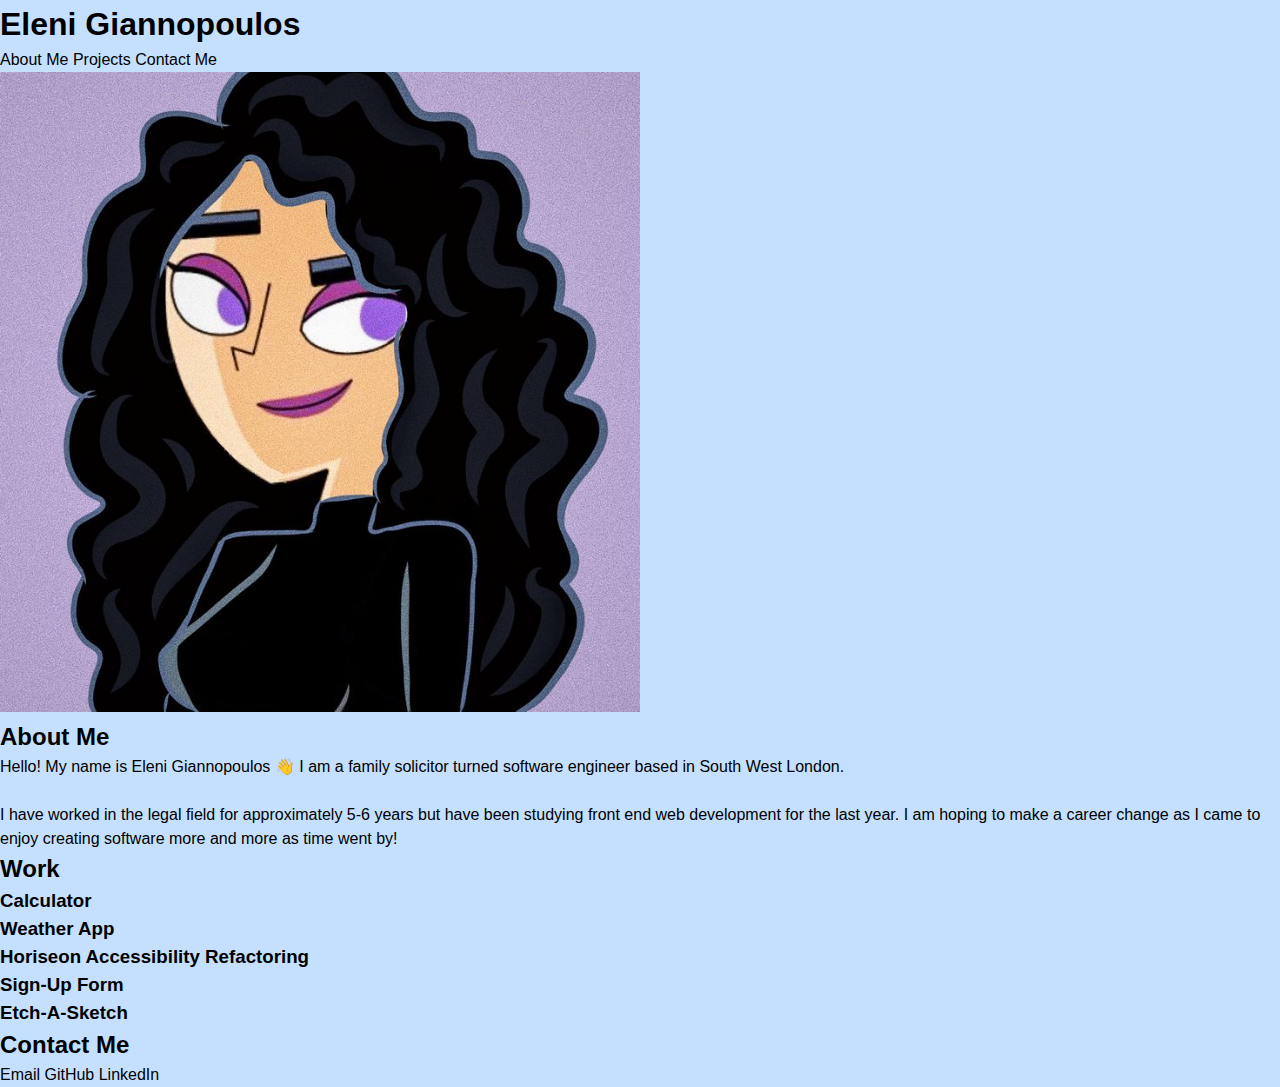
==== starter/index.html @ e9d25f6e "Adding background colour and styling to anchor tags inc when visited, nav and contact info" ====
<!DOCTYPE html>
<html lang="en-gb">

<head>
  <meta charset="UTF-8">
  <meta name="viewport" content="width=device-width, initial-scale=1.0">
  <meta http-equiv="X-UA-Compatible" content="ie=edge">
  <!-- Amended title to correct name -->
  <title>Eleni Giannopoulos // Web Developer</title>
  <!-- Amended the stylesheet href to properly like to CSS file -->
  <link rel="stylesheet" href="./css/style.css" />
</head>

<body>
  <!-- main logo / nav -->
  <header>
    <h1>Eleni Giannopoulos</h1>
    <nav> 
      <div class="nav-bar"><a href="#about">About Me</a></div>
      <div class="nav-bar"> <a href="#work">Projects</a></div>
      <div class="nav-bar"> <a href="#contact">Contact Me</a></div>
    </nav>
    <img src="../images/curly-hair.jpg" alt="Cartoon woman with curly hair">
  </header>

  <!-- hero banner -->
  <!-- <section class="hero-banner">
    <div>
      <h2>Cool subtitle here!</h2>
    </div>
  </section> -->

  <main class="page-wrapper">
    <!-- about me -->
    <section class="page-section" id="about">
      <h2>About Me</h2>
      <p>Hello! My name is Eleni Giannopoulos 👋 I am a family solicitor turned software engineer based in South West London. </p>
      <br>
      <p>I have worked in the legal field for approximately 5-6 years but have been studying front end web development for the last year. I am hoping to make a career change as I came to enjoy creating software more and more as time went by!</p>
    </section>

    <!-- portfolio container -->
    <section class="page-section" id="work">
      <h2>Work</h2>
      <div class="project" id="calculator">
        <h3 class="project-title">Calculator</h3>
      </div>

      <div class="project" id="weather-app">
        <h3 class="project-title">Weather App</h3>
      </div>

      <div class="project" id="accessibility-refactoring">
        <h3 class="project-title">Horiseon Accessibility Refactoring</h3>
      </div>

      <div class="project" id="sign-up-form">
        <h3 class="project-title">Sign-Up Form</h3>
      </div>

      <div class="project" id="etch-a-sketch">
        <h3 class="project-title">Etch-A-Sketch</h3>
      </div>

    </section>

    <!-- contact -->
    <section class="page-section contact" id="contact">
      <h2>Contact Me</h2>
        <div class="contact-links"><a href="mailto:elenimarie@hotmail.com">Email</a></div>
        <div class="contact-links"><a href="https://github.com/EleniMG">GitHub</a></div>
        <div class="contact-links"><a href="https://www.linkedin.com/in/eleni-giannopoulos/">LinkedIn</a></div>

    </section>
  </main>
</body>

</html>
---- starter/css/style.css ----
* {
  box-sizing: border-box;
  background-color: rgb(197, 224, 255);
}

body {
  margin: 0;
  padding: 0;
  font-family: 'Trebuchet MS', 'Lucida Sans Unicode', 'Lucida Grande', 'Lucida Sans', Arial, sans-serif;
  line-height: 1.5;
}

h1,
h2,
h3,
h4,
h5,
h6 {
  margin: 0;
}

p {
  margin: 0;
}

a{
  text-decoration: none;
  color:black;
}

a:visited{
  color: black;
}

header img {
  height: auto;
  max-width: 50%;
}

.nav-bar, .contact-links{
  display: inline;
}
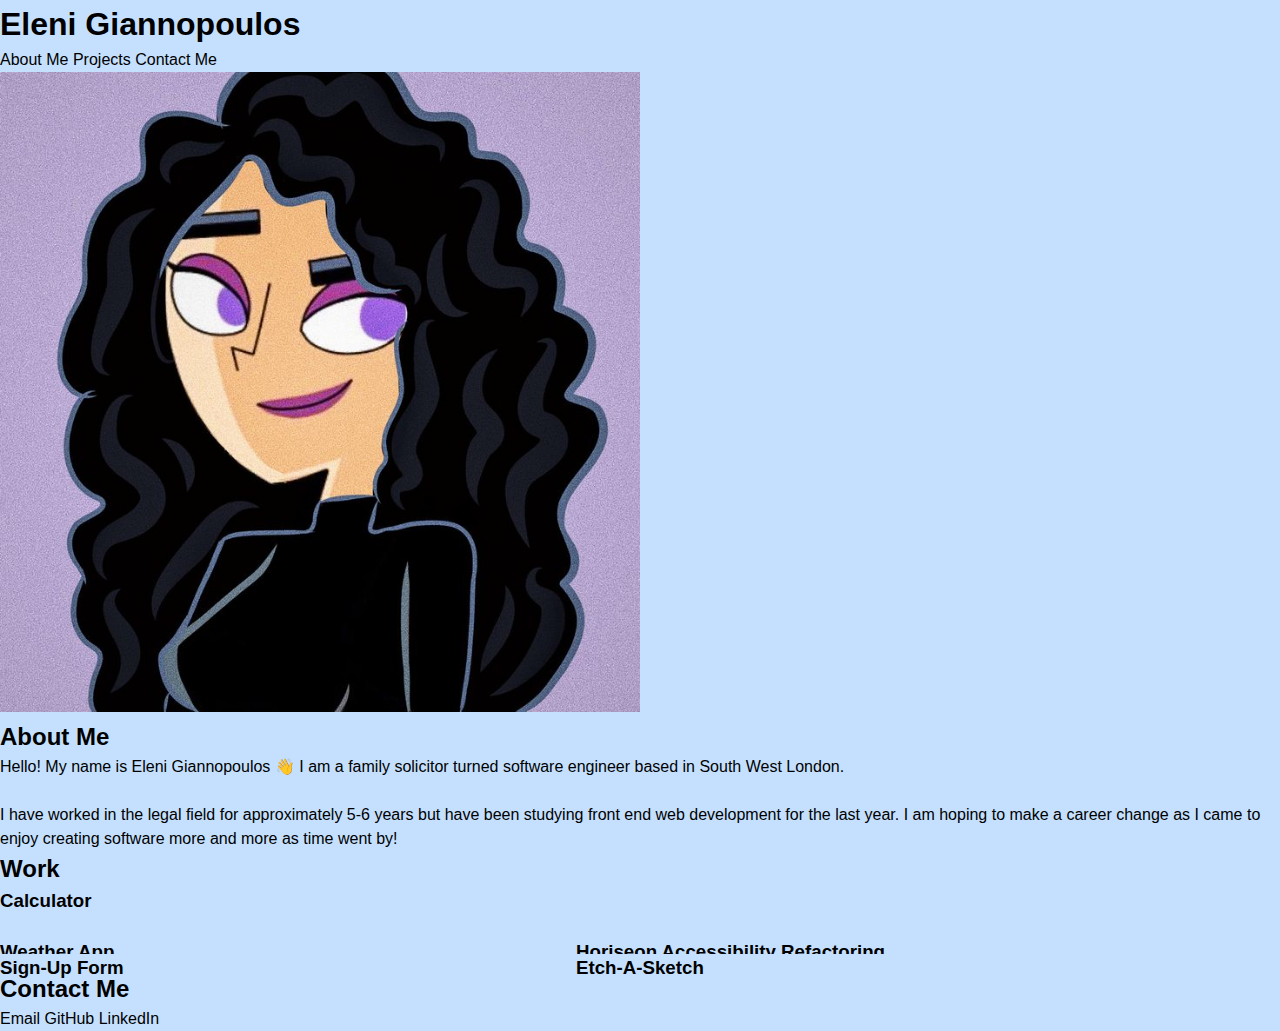
==== commit 563ace7a: "Adding CSS Grid template to project sections" ====
--- a/starter/index.html
+++ b/starter/index.html
@@ -42,24 +42,26 @@
     <!-- portfolio container -->
     <section class="page-section" id="work">
       <h2>Work</h2>
-      <div class="project" id="calculator">
-        <h3 class="project-title">Calculator</h3>
-      </div>
+      <div id="work-container">
+        <div class="project" id="calculator">
+          <h3 class="project-title">Calculator</h3>
+        </div>
 
-      <div class="project" id="weather-app">
-        <h3 class="project-title">Weather App</h3>
-      </div>
+        <div class="project" id="weather-app">
+          <h3 class="project-title">Weather App</h3>
+        </div>
 
-      <div class="project" id="accessibility-refactoring">
-        <h3 class="project-title">Horiseon Accessibility Refactoring</h3>
-      </div>
+        <div class="project" id="accessibility-refactoring">
+          <h3 class="project-title">Horiseon Accessibility Refactoring</h3>
+        </div>
 
-      <div class="project" id="sign-up-form">
-        <h3 class="project-title">Sign-Up Form</h3>
-      </div>
+        <div class="project" id="sign-up-form">
+          <h3 class="project-title">Sign-Up Form</h3>
+        </div>
 
-      <div class="project" id="etch-a-sketch">
-        <h3 class="project-title">Etch-A-Sketch</h3>
+        <div class="project" id="etch-a-sketch">
+          <h3 class="project-title">Etch-A-Sketch</h3>
+        </div>
       </div>
 
     </section>
@@ -67,9 +69,9 @@
     <!-- contact -->
     <section class="page-section contact" id="contact">
       <h2>Contact Me</h2>
-        <div class="contact-links"><a href="mailto:elenimarie@hotmail.com">Email</a></div>
-        <div class="contact-links"><a href="https://github.com/EleniMG">GitHub</a></div>
-        <div class="contact-links"><a href="https://www.linkedin.com/in/eleni-giannopoulos/">LinkedIn</a></div>
+        <div class="contact-links"><a href="mailto:elenimarie@hotmail.com" target="_blank">Email</a></div>
+        <div class="contact-links"><a href="https://github.com/EleniMG" target="_blank">GitHub</a></div>
+        <div class="contact-links"><a href="https://www.linkedin.com/in/eleni-giannopoulos/" target="_blank">LinkedIn</a></div>
 
     </section>
   </main>
--- a/starter/css/style.css
+++ b/starter/css/style.css
@@ -39,4 +39,35 @@
 
 .nav-bar, .contact-links{
   display: inline;
+}
+
+#calculator{
+  grid-area: calculator;
+}
+
+#weather-app{
+  grid-area: weather-app;
+}
+
+#accessibility-refactoring{
+  grid-area: accessibility-refactoring;
+}
+
+#sign-up-form{
+  grid-area: sign-up-form;
+}
+
+#etch-a-sketch{
+  grid-area: etch-a-sketch;
+}
+
+#work-container{
+  display:grid;
+  height: auto; 
+  width: 90%;
+  grid-template-rows: 60% 20% 20%;
+  grid-template-columns: repeat(2, 1fr);
+  grid-template-areas: "calculator calculator"
+  "weather-app accessibility-refactoring"
+  "sign-up-form etch-a-sketch";
 }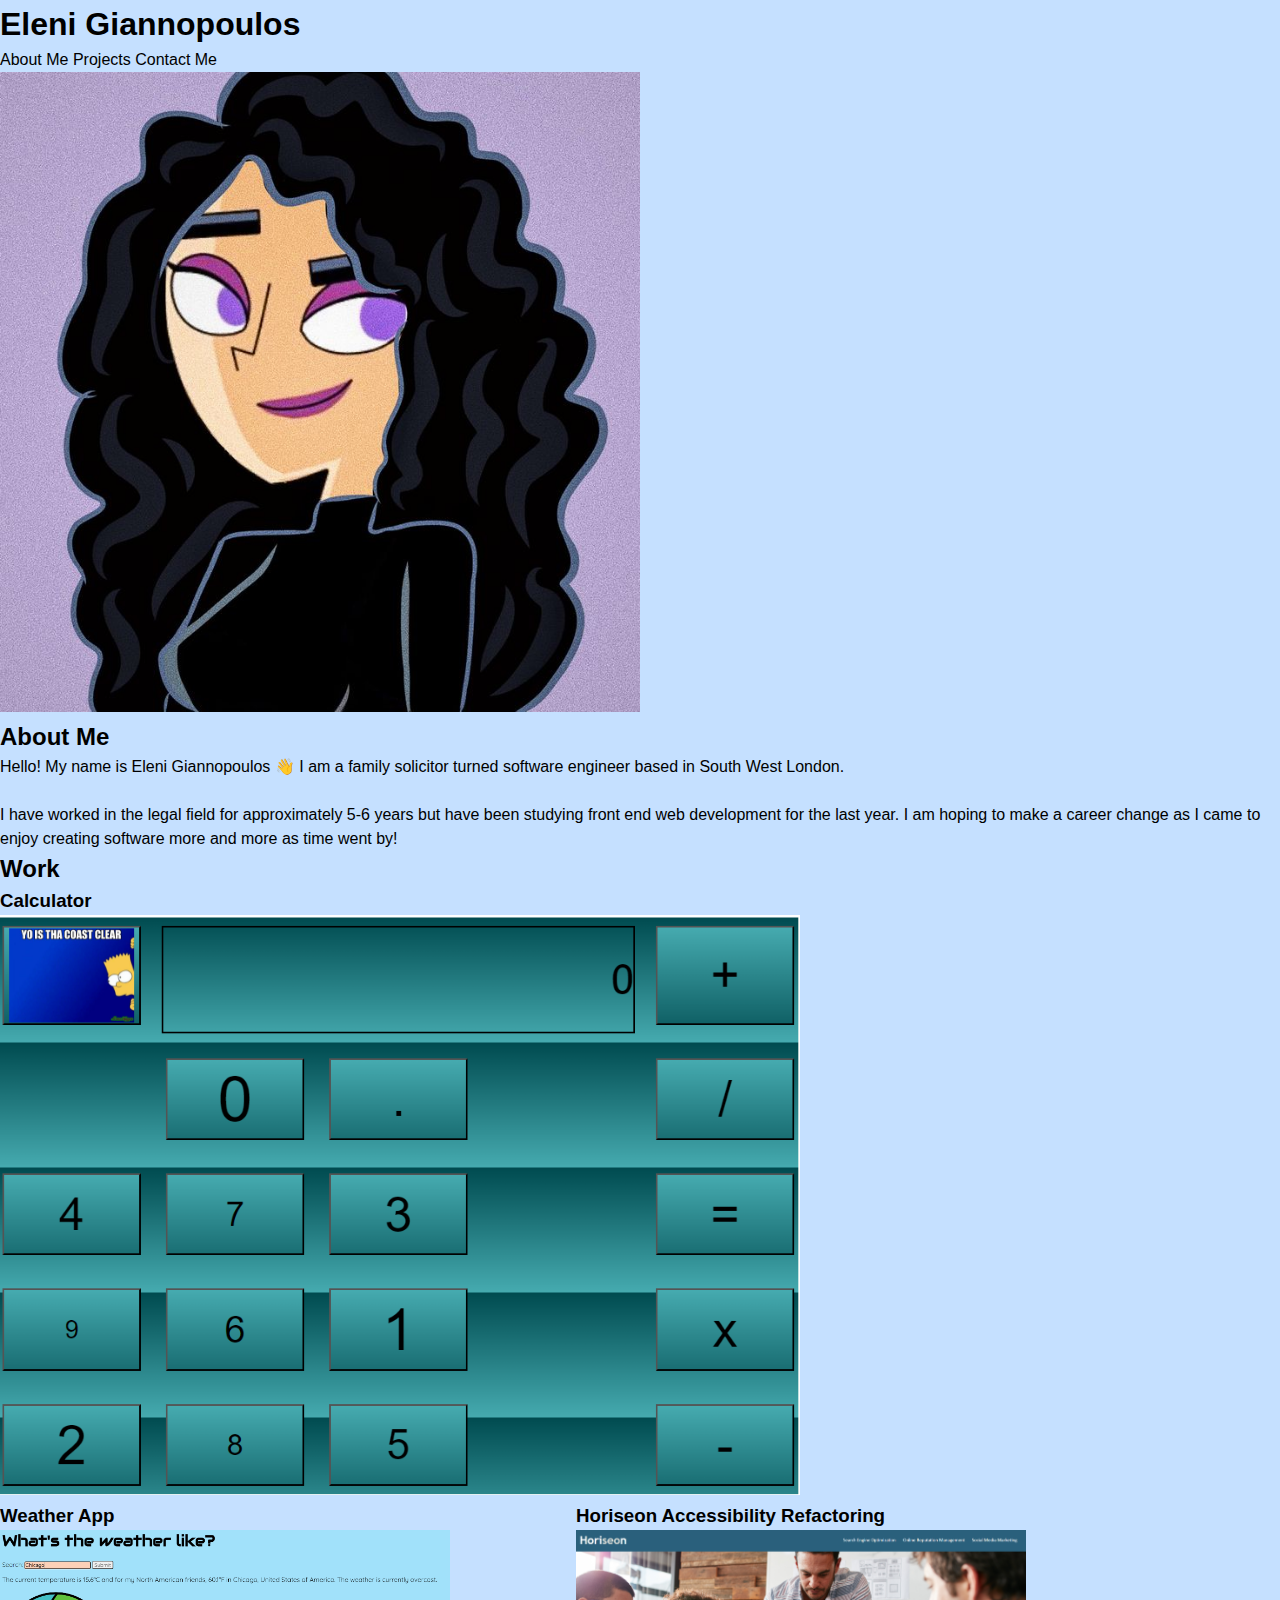
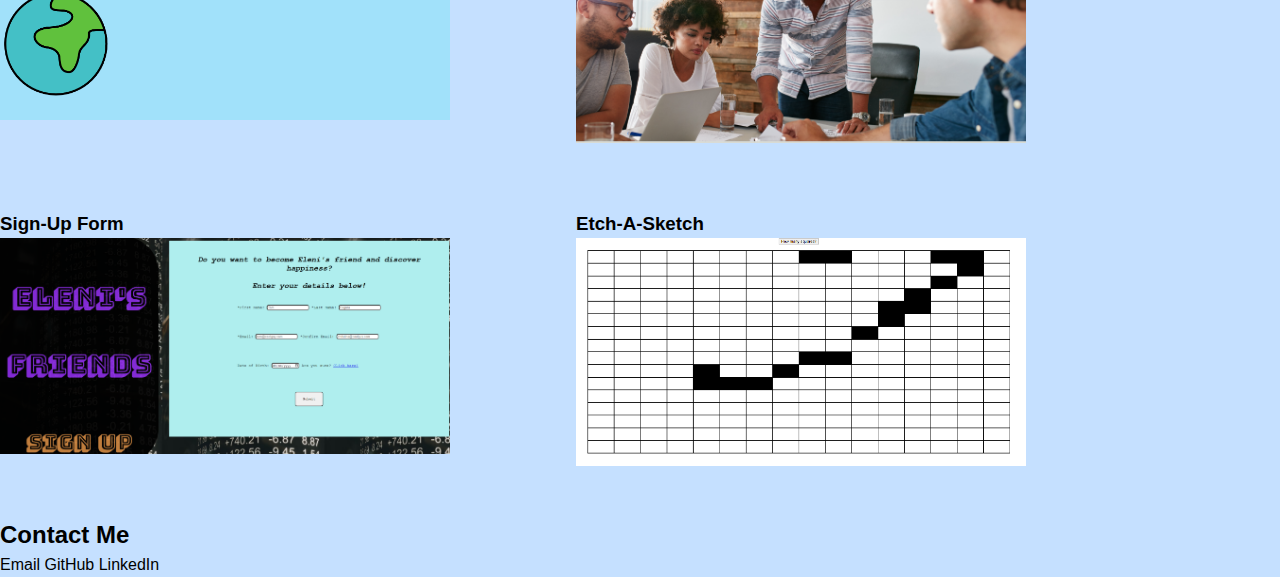
==== commit 38b191bf: "Adding images to grid and altering their size" ====
--- a/starter/index.html
+++ b/starter/index.html
@@ -45,22 +45,27 @@
       <div id="work-container">
         <div class="project" id="calculator">
           <h3 class="project-title">Calculator</h3>
+          <img src="../images/Calculator.png" id="main-project-image" alt="Calculator">
         </div>
 
         <div class="project" id="weather-app">
           <h3 class="project-title">Weather App</h3>
+          <img src="../images/Weather-app.png" class="small-project-image" alt="Weather application">
         </div>
 
         <div class="project" id="accessibility-refactoring">
           <h3 class="project-title">Horiseon Accessibility Refactoring</h3>
+          <img src="../images/Horiseon.png" class="small-project-image" alt="Horiseon Homepage">
         </div>
 
         <div class="project" id="sign-up-form">
           <h3 class="project-title">Sign-Up Form</h3>
+          <img src="../images/Sign-up-page.png" class="small-project-image" alt="Sign-up Webpage">
         </div>
 
         <div class="project" id="etch-a-sketch">
           <h3 class="project-title">Etch-A-Sketch</h3>
+          <img src="../images/Etch-a-sketch.png" class="small-project-image" alt="Etch-a-sketch grid">
         </div>
       </div>
 
--- a/starter/css/style.css
+++ b/starter/css/style.css
@@ -65,9 +65,20 @@
   display:grid;
   height: auto; 
   width: 90%;
-  grid-template-rows: 60% 20% 20%;
+  grid-template-rows: repeat(4, 1fr);
   grid-template-columns: repeat(2, 1fr);
   grid-template-areas: "calculator calculator"
+  "calculator calculator"
   "weather-app accessibility-refactoring"
   "sign-up-form etch-a-sketch";
+}
+
+#main-project-image{
+  height: auto;
+  width: 800px;
+}
+
+.small-project-image{
+  height: auto;
+  width: 450px;
 }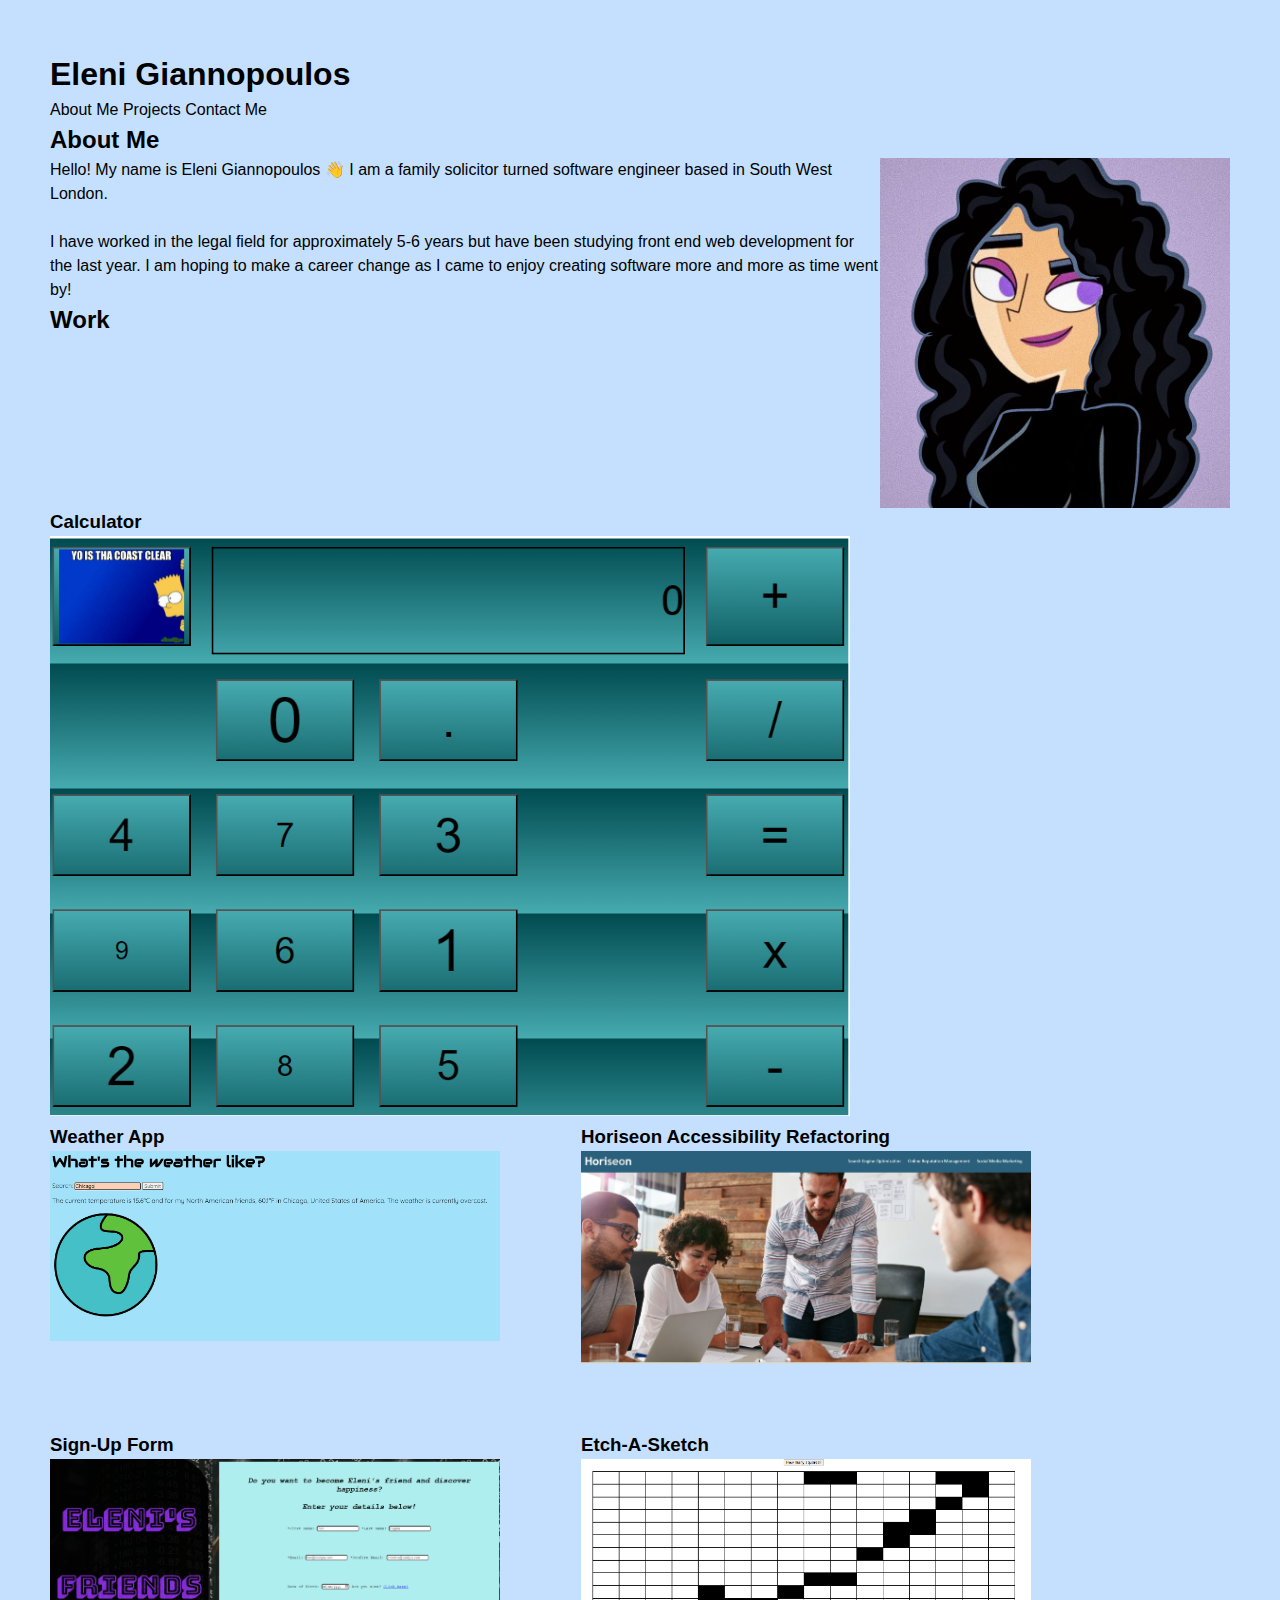
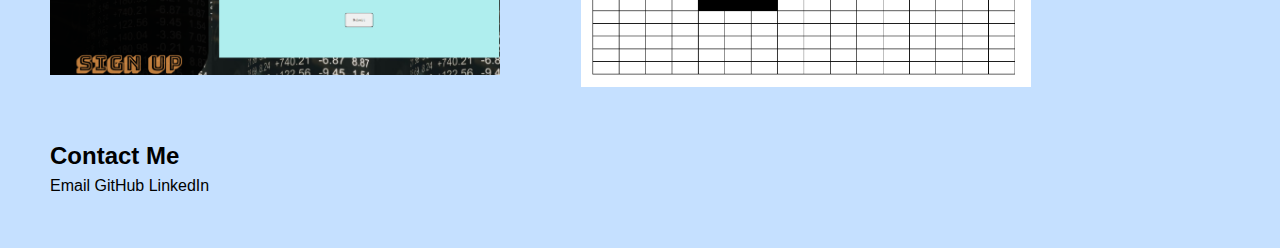
==== commit bbabd552: "Moving avatar to about section and altering body element margin" ====
--- a/starter/index.html
+++ b/starter/index.html
@@ -20,7 +20,6 @@
       <div class="nav-bar"> <a href="#work">Projects</a></div>
       <div class="nav-bar"> <a href="#contact">Contact Me</a></div>
     </nav>
-    <img src="../images/curly-hair.jpg" alt="Cartoon woman with curly hair">
   </header>
 
   <!-- hero banner -->
@@ -34,10 +33,11 @@
     <!-- about me -->
     <section class="page-section" id="about">
       <h2>About Me</h2>
+      <img src="../images/curly-hair.jpg" alt="Cartoon woman with curly hair">
       <p>Hello! My name is Eleni Giannopoulos 👋 I am a family solicitor turned software engineer based in South West London. </p>
       <br>
       <p>I have worked in the legal field for approximately 5-6 years but have been studying front end web development for the last year. I am hoping to make a career change as I came to enjoy creating software more and more as time went by!</p>
-    </section>
+          </section>
 
     <!-- portfolio container -->
     <section class="page-section" id="work">
--- a/starter/css/style.css
+++ b/starter/css/style.css
@@ -4,7 +4,7 @@
 }
 
 body {
-  margin: 0;
+  margin: 50px;
   padding: 0;
   font-family: 'Trebuchet MS', 'Lucida Sans Unicode', 'Lucida Grande', 'Lucida Sans', Arial, sans-serif;
   line-height: 1.5;
@@ -32,14 +32,17 @@
   color: black;
 }
 
-header img {
-  height: auto;
-  max-width: 50%;
-}
-
 .nav-bar, .contact-links{
   display: inline;
 }
+
+#about > img{
+  height: auto;
+  width: 350px;
+  float: right;
+}
+
+/* Projects Grid */
 
 #calculator{
   grid-area: calculator;
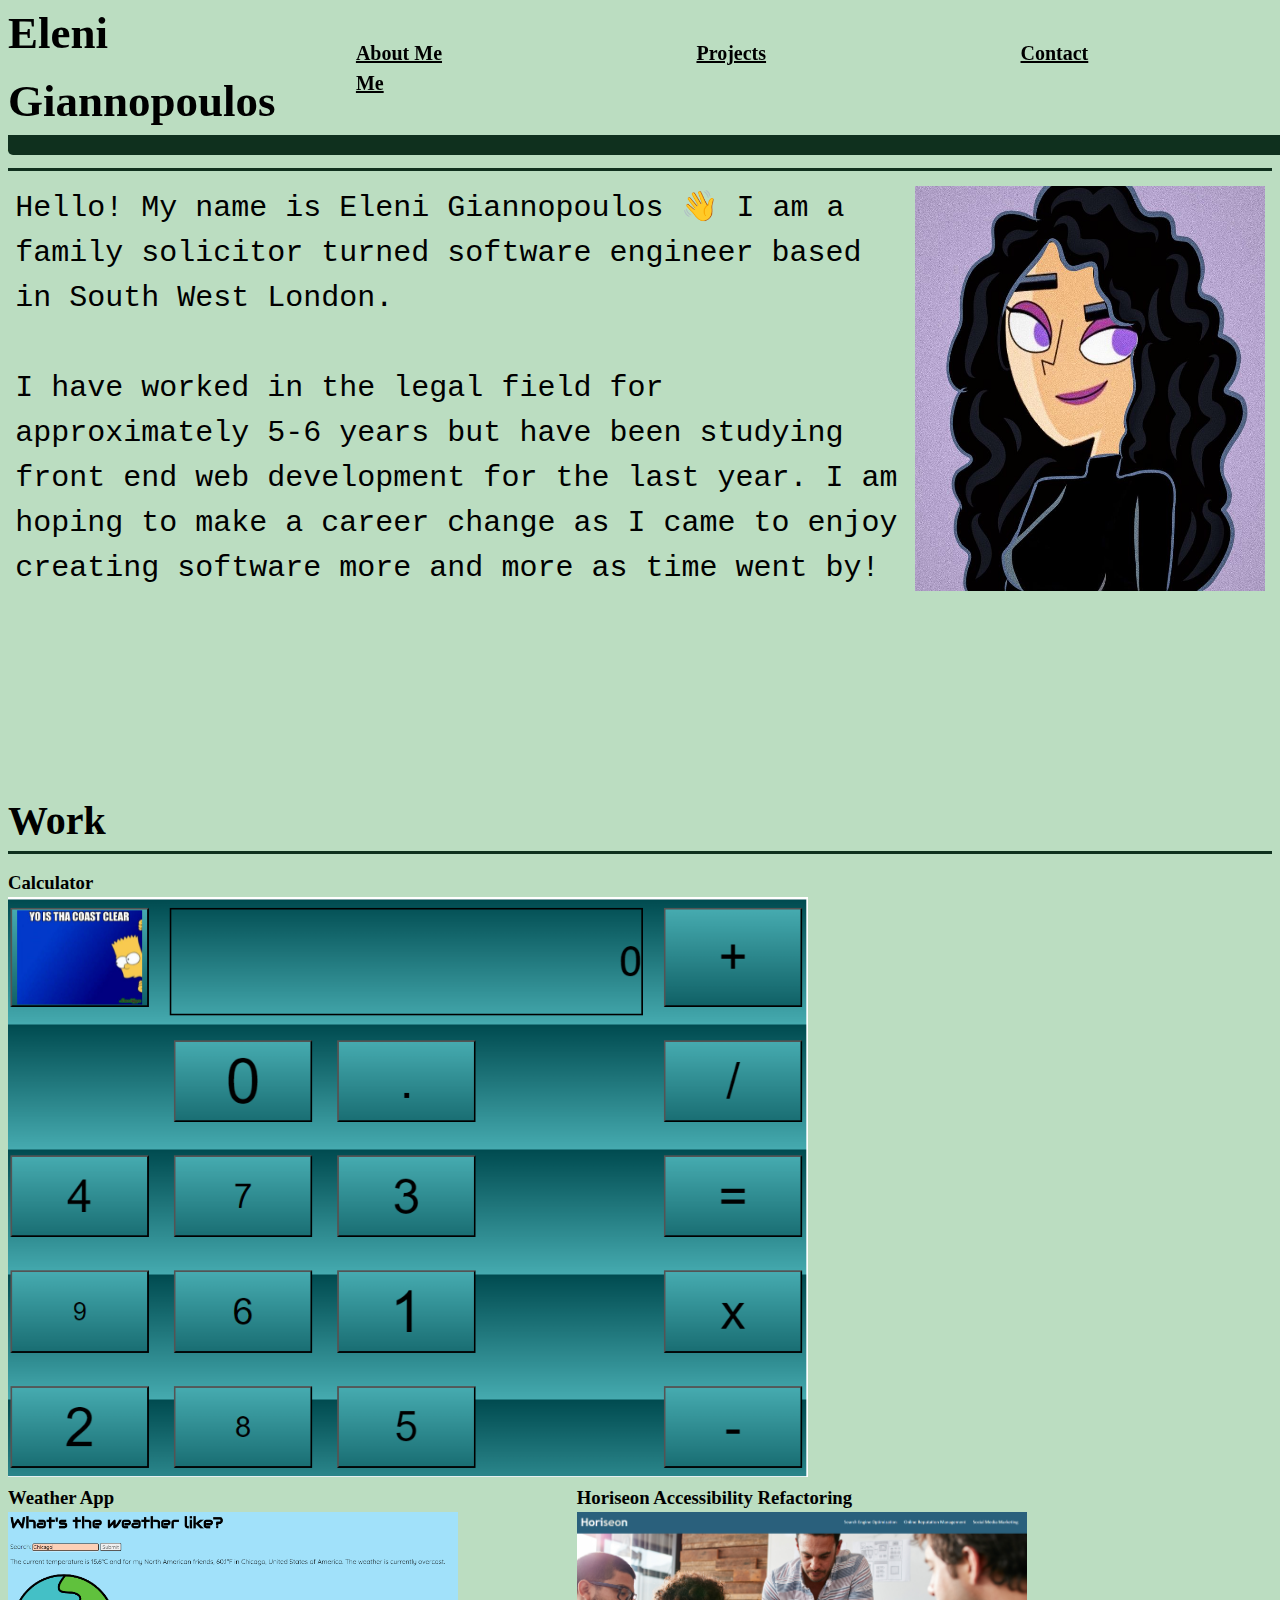
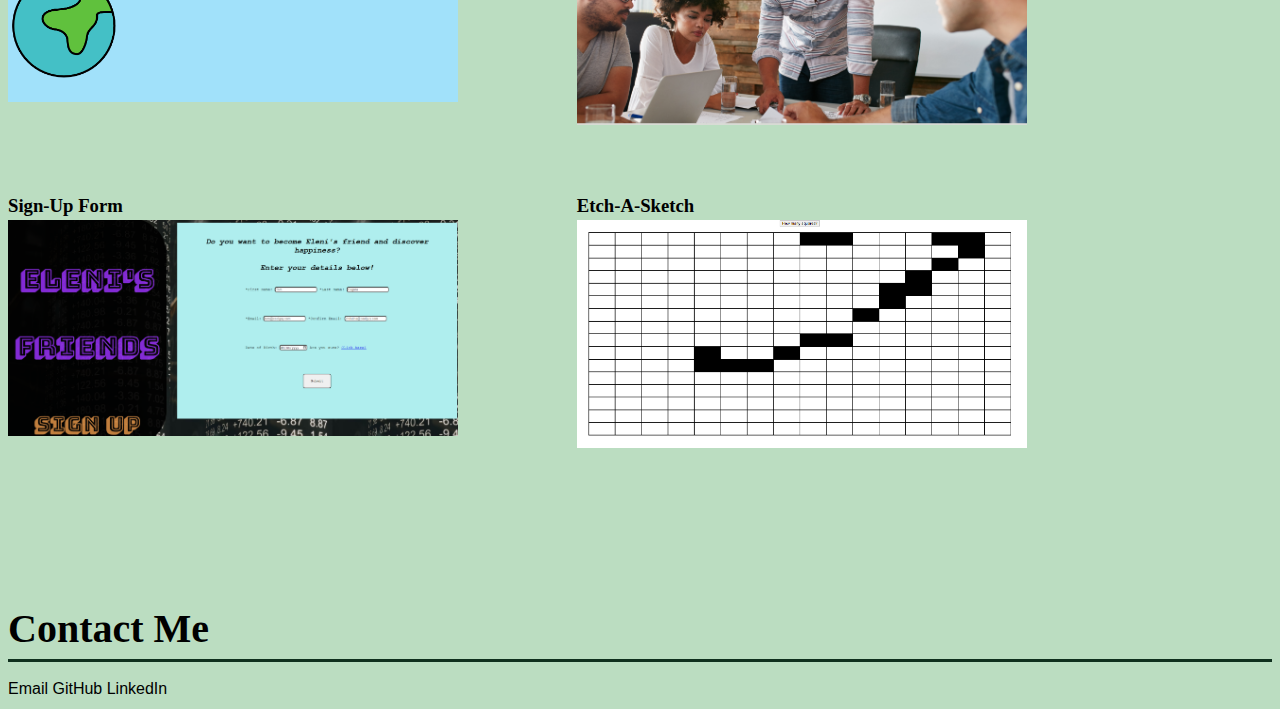
==== commit 0b7f924a: "Adding links to deployed projects, changing font and colous, adding fixed nav bar and about flex con" ====
--- a/starter/index.html
+++ b/starter/index.html
@@ -33,11 +33,13 @@
     <!-- about me -->
     <section class="page-section" id="about">
       <h2>About Me</h2>
-      <img src="../images/curly-hair.jpg" alt="Cartoon woman with curly hair">
-      <p>Hello! My name is Eleni Giannopoulos 👋 I am a family solicitor turned software engineer based in South West London. </p>
-      <br>
-      <p>I have worked in the legal field for approximately 5-6 years but have been studying front end web development for the last year. I am hoping to make a career change as I came to enjoy creating software more and more as time went by!</p>
-          </section>
+      <div id="about-flex-container">
+        <img src="../images/curly-hair.jpg" alt="Cartoon woman with curly hair">
+        <p>Hello! My name is Eleni Giannopoulos 👋 I am a family solicitor turned software engineer based in South West London.
+        <br><br>
+        I have worked in the legal field for approximately 5-6 years but have been studying front end web development for the last year. I am hoping to make a career change as I came to enjoy creating software more and more as time went by!</p>
+      </div>
+    </section>
 
     <!-- portfolio container -->
     <section class="page-section" id="work">
@@ -45,27 +47,27 @@
       <div id="work-container">
         <div class="project" id="calculator">
           <h3 class="project-title">Calculator</h3>
-          <img src="../images/Calculator.png" id="main-project-image" alt="Calculator">
+          <a href="https://calculator-by-eleni.netlify.app/" target="_blank"><img src="../images/Calculator.png" id="main-project-image" alt="Calculator"></a>
         </div>
 
         <div class="project" id="weather-app">
           <h3 class="project-title">Weather App</h3>
-          <img src="../images/Weather-app.png" class="small-project-image" alt="Weather application">
+          <a href="https://weather-app-by-eleni.netlify.app/" target="_blank"><img src="../images/Weather-app.png" class="small-project-image" alt="Weather application"></a>
         </div>
 
         <div class="project" id="accessibility-refactoring">
           <h3 class="project-title">Horiseon Accessibility Refactoring</h3>
-          <img src="../images/Horiseon.png" class="small-project-image" alt="Horiseon Homepage">
+          <a href="https://elenimg.github.io/Horiseon-Accessibility-Refactoring/" target="_blank"><img src="../images/Horiseon.png" class="small-project-image" alt="Horiseon Homepage"></a>
         </div>
 
         <div class="project" id="sign-up-form">
           <h3 class="project-title">Sign-Up Form</h3>
-          <img src="../images/Sign-up-page.png" class="small-project-image" alt="Sign-up Webpage">
+          <a href="https://sign-up-form-by-eleni.netlify.app/" target="_blank"><img src="../images/Sign-up-page.png" class="small-project-image" alt="Sign-up Webpage"></a>
         </div>
 
         <div class="project" id="etch-a-sketch">
           <h3 class="project-title">Etch-A-Sketch</h3>
-          <img src="../images/Etch-a-sketch.png" class="small-project-image" alt="Etch-a-sketch grid">
+          <a href="https://etch-a-sketch-by-eleni.netlify.app/" target="_blank"><img src="../images/Etch-a-sketch.png" class="small-project-image" alt="Etch-a-sketch grid"></a>
         </div>
       </div>
 
--- a/starter/css/style.css
+++ b/starter/css/style.css
@@ -1,10 +1,9 @@
 * {
   box-sizing: border-box;
-  background-color: rgb(197, 224, 255);
+  background-color: rgb(187, 221, 193);
 }
 
 body {
-  margin: 50px;
   padding: 0;
   font-family: 'Trebuchet MS', 'Lucida Sans Unicode', 'Lucida Grande', 'Lucida Sans', Arial, sans-serif;
   line-height: 1.5;
@@ -21,6 +20,9 @@
 
 p {
   margin: 0;
+  font-family:'Courier New', Courier, monospace;
+  font-size: 30px;
+  width: 70%;
 }
 
 a{
@@ -36,11 +38,65 @@
   display: inline;
 }
 
-#about > img{
+.nav-bar{
+  padding-right: 250px;
+  font-family: Georgia, 'Times New Roman', Times, serif;
+  font-size: 20px;
+  font-weight: bold;
+  text-decoration: underline;
+}
+
+h1{
+  font-family:Georgia, 'Times New Roman', Times, serif;
+  font-size: 45px;
+}
+
+h2{
+  font-family: Cambria, Cochin, Georgia, Times, 'Times New Roman', serif;
+  font-size: 40px;
+  border-bottom: solid;
+  border-color: rgb(15, 48, 30);
+  margin-bottom: 15px;
+}
+
+h3{
+  font-family:Cambria, Cochin, Georgia, Times, 'Times New Roman', serif;
+
+}
+
+
+header{
+  position: fixed;
+  top: 0;
+  width: 100%;
+  border-bottom: solid;
+  border-width: 20px;
+  border-color: rgb(15, 48, 30);
+  border-radius: 5px;
+  display: flex;
+  align-items: center;
+  justify-content: space-between;
+}
+
+#about {
+  padding-top: 100px;
+  padding-bottom: 100px;
+}
+
+#about-flex-container > img{
   height: auto;
   width: 350px;
-  float: right;
 }
+
+#about-flex-container{
+  display: flex;
+  flex-flow: row-reverse wrap;
+  justify-content: space-around;
+}
+#work, #contact{
+  padding-top: 100px;
+}
+
 
 /* Projects Grid */
 
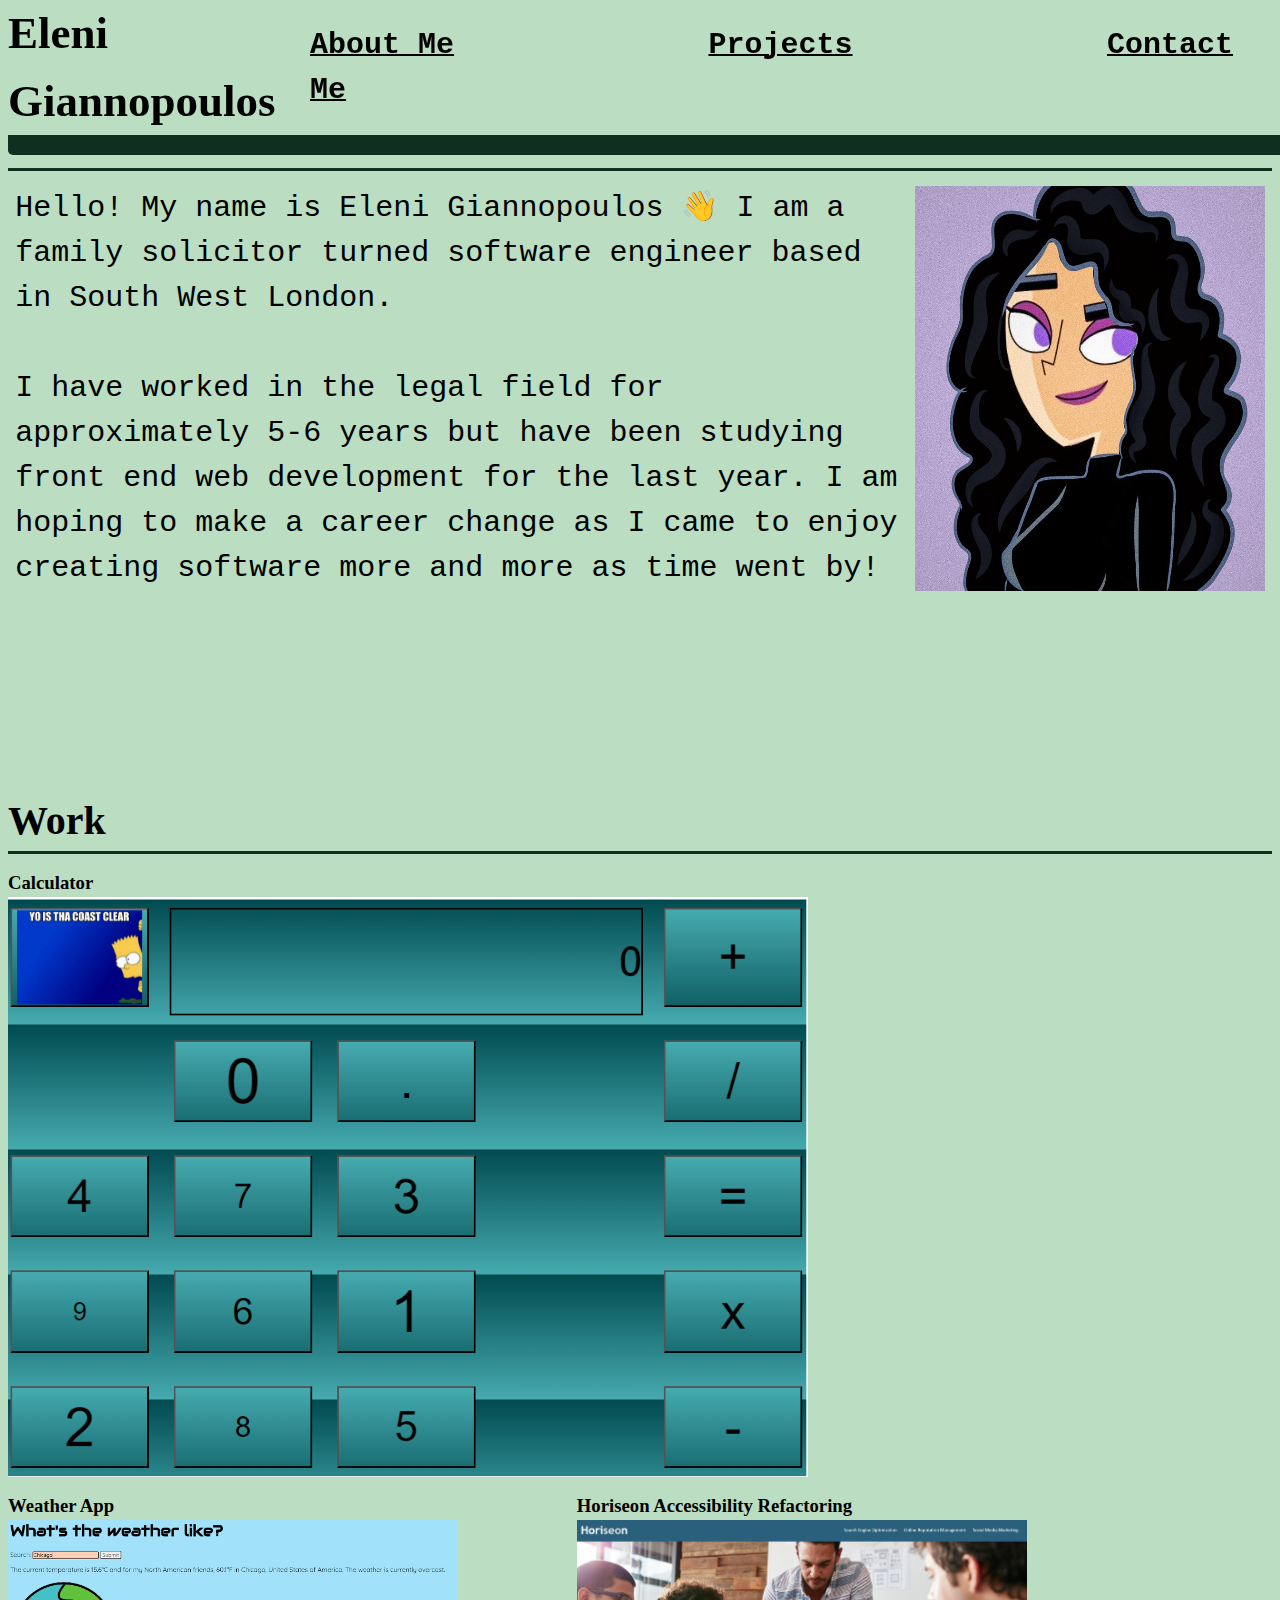
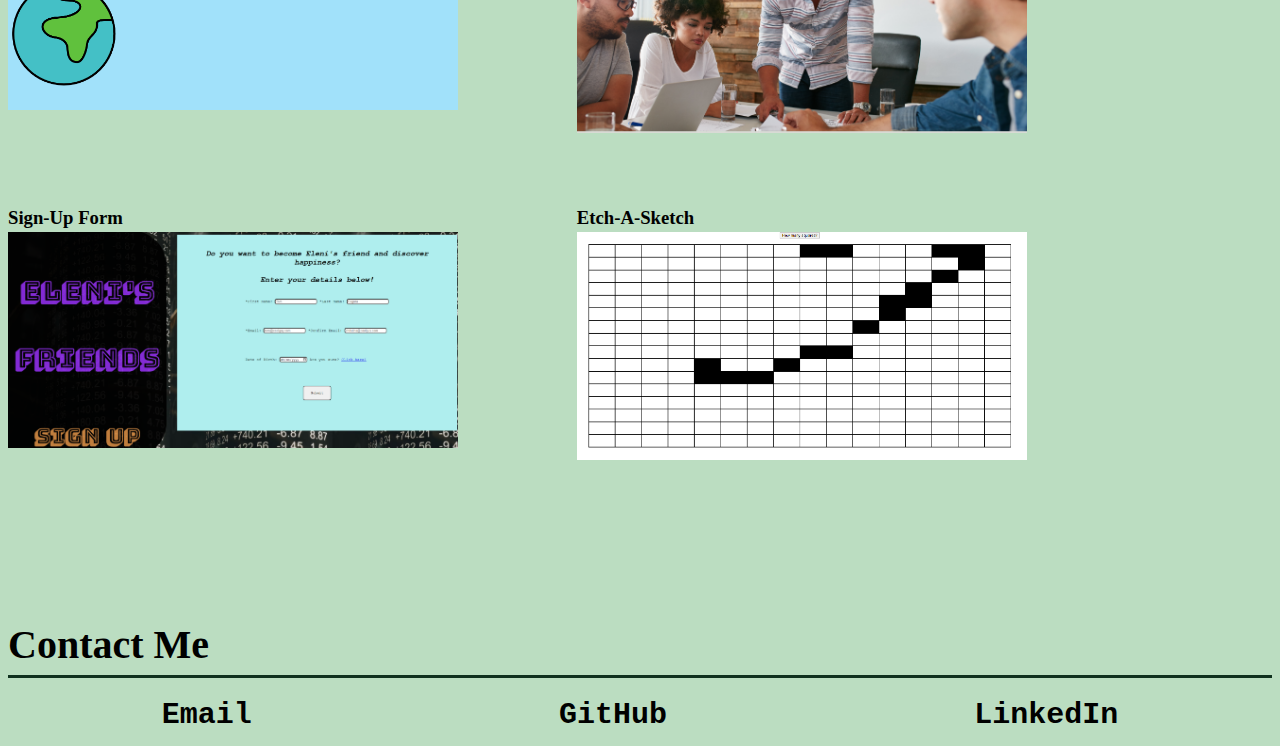
==== commit 7aace3c8: "Adding comments and reorganising CSS file, spacing out contact links using flexbox, adding font styl" ====
--- a/starter/index.html
+++ b/starter/index.html
@@ -21,13 +21,6 @@
       <div class="nav-bar"> <a href="#contact">Contact Me</a></div>
     </nav>
   </header>
-
-  <!-- hero banner -->
-  <!-- <section class="hero-banner">
-    <div>
-      <h2>Cool subtitle here!</h2>
-    </div>
-  </section> -->
 
   <main class="page-wrapper">
     <!-- about me -->
@@ -76,10 +69,11 @@
     <!-- contact -->
     <section class="page-section contact" id="contact">
       <h2>Contact Me</h2>
-        <div class="contact-links"><a href="mailto:elenimarie@hotmail.com" target="_blank">Email</a></div>
-        <div class="contact-links"><a href="https://github.com/EleniMG" target="_blank">GitHub</a></div>
-        <div class="contact-links"><a href="https://www.linkedin.com/in/eleni-giannopoulos/" target="_blank">LinkedIn</a></div>
-
+        <div id="contact-flex-container">
+          <div class="contact-links"><a href="mailto:elenimarie@hotmail.com" target="_blank">Email</a></div>
+          <div class="contact-links"><a href="https://github.com/EleniMG" target="_blank">GitHub</a></div>
+          <div class="contact-links"><a href="https://www.linkedin.com/in/eleni-giannopoulos/" target="_blank">LinkedIn</a></div>
+        </div>
     </section>
   </main>
 </body>
--- a/starter/css/style.css
+++ b/starter/css/style.css
@@ -27,6 +27,9 @@
 
 a{
   text-decoration: none;
+  font-family:'Courier New', Courier, monospace;
+  font-size: 30px;
+  font-weight: bold;
   color:black;
 }
 
@@ -34,17 +37,6 @@
   color: black;
 }
 
-.nav-bar, .contact-links{
-  display: inline;
-}
-
-.nav-bar{
-  padding-right: 250px;
-  font-family: Georgia, 'Times New Roman', Times, serif;
-  font-size: 20px;
-  font-weight: bold;
-  text-decoration: underline;
-}
 
 h1{
   font-family:Georgia, 'Times New Roman', Times, serif;
@@ -64,6 +56,18 @@
 
 }
 
+/* Navigation bar */
+.nav-bar, .contact-links{
+  display: inline;
+}
+
+.nav-bar{
+  padding-right: 250px;
+  font-family: Georgia, 'Times New Roman', Times, serif;
+  font-size: 20px;
+  font-weight: bold;
+  text-decoration: underline;
+}
 
 header{
   position: fixed;
@@ -78,6 +82,8 @@
   justify-content: space-between;
 }
 
+
+/* About section */
 #about {
   padding-top: 100px;
   padding-bottom: 100px;
@@ -140,4 +146,10 @@
 .small-project-image{
   height: auto;
   width: 450px;
+}
+
+/* Contact Section */
+#contact-flex-container{
+  display: flex;
+  justify-content: space-around;
 }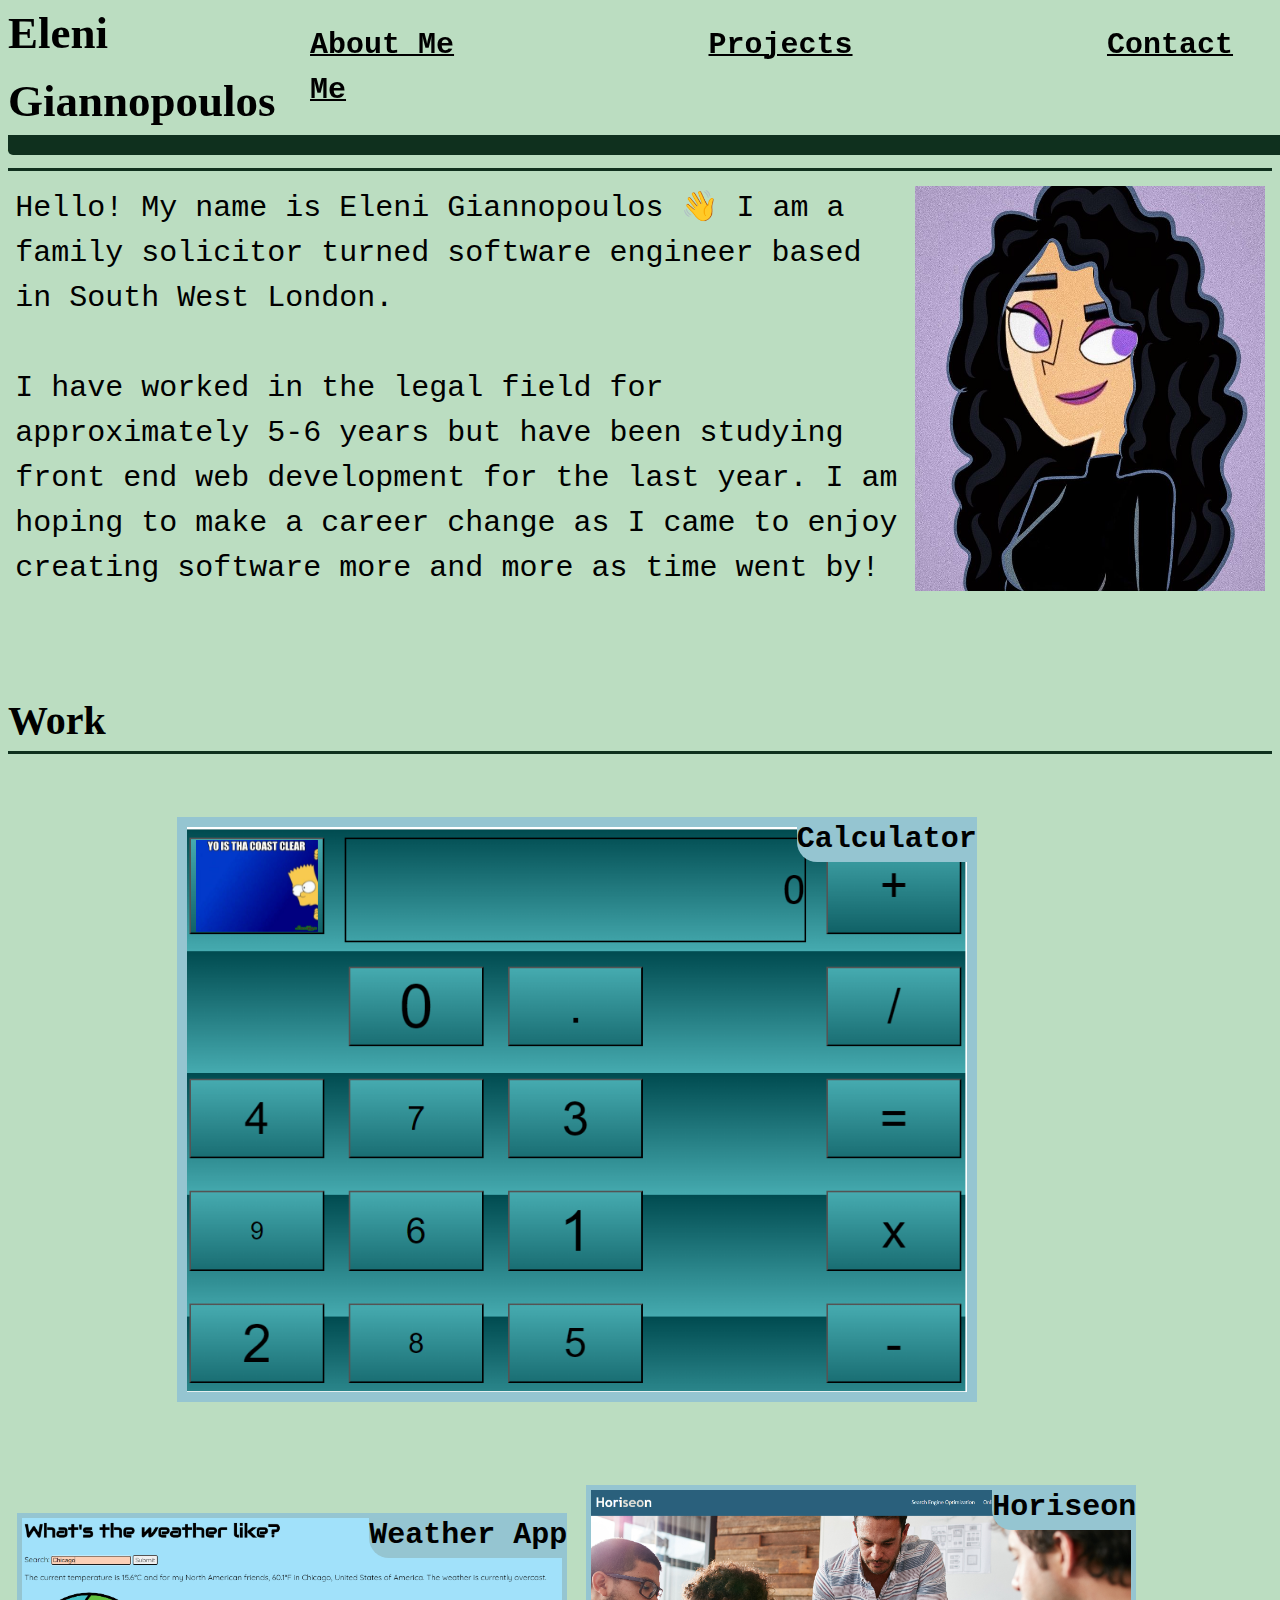
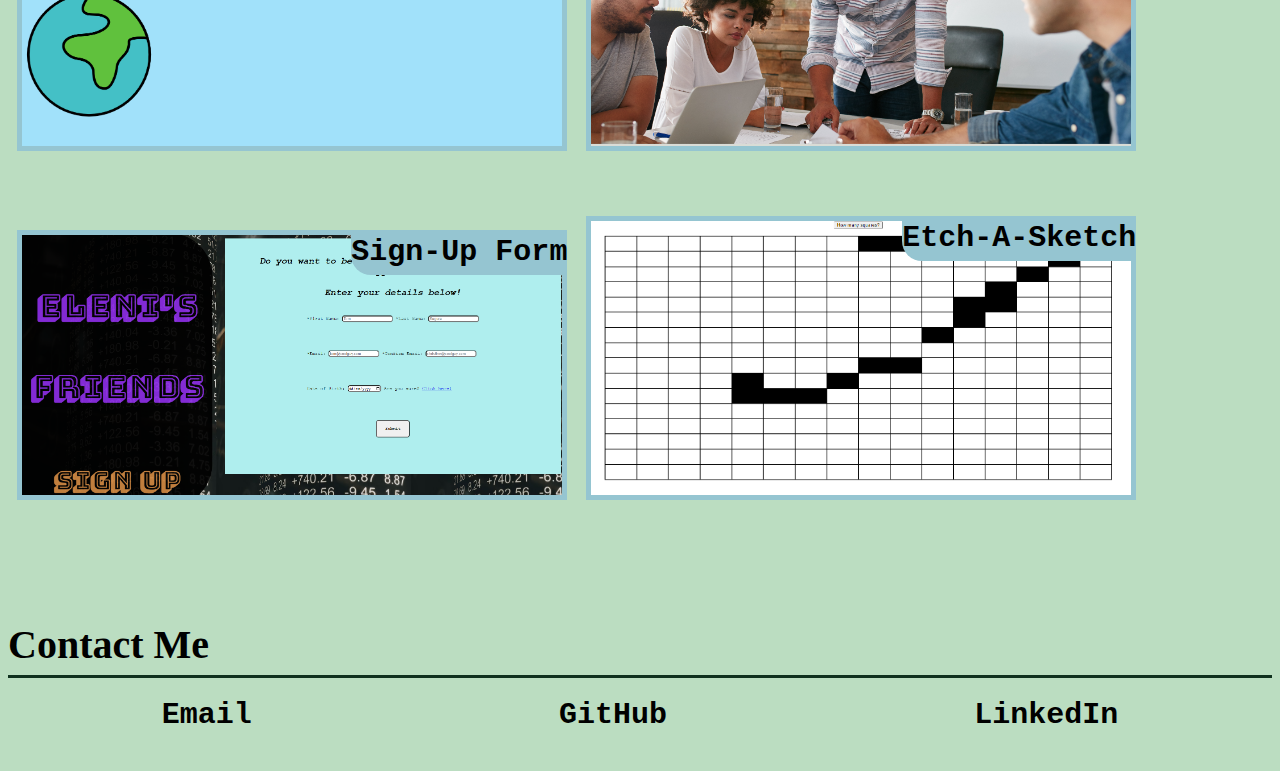
==== commit ccd741cc: "Moving the h3 elements within anchor tags, adding border and positoning for h3 project headers, amen" ====
--- a/starter/index.html
+++ b/starter/index.html
@@ -39,28 +39,38 @@
       <h2>Work</h2>
       <div id="work-container">
         <div class="project" id="calculator">
-          <h3 class="project-title">Calculator</h3>
-          <a href="https://calculator-by-eleni.netlify.app/" target="_blank"><img src="../images/Calculator.png" id="main-project-image" alt="Calculator"></a>
+          <a href="https://calculator-by-eleni.netlify.app/" target="_blank">
+            <h3 class="project-title">Calculator</h3>
+            <img src="../images/Calculator.png" id="main-project-image" alt="Calculator">
+          </a>
         </div>
 
         <div class="project" id="weather-app">
-          <h3 class="project-title">Weather App</h3>
-          <a href="https://weather-app-by-eleni.netlify.app/" target="_blank"><img src="../images/Weather-app.png" class="small-project-image" alt="Weather application"></a>
+          <a href="https://weather-app-by-eleni.netlify.app/" target="_blank">
+            <h3 class="project-title">Weather App</h3>
+            <img src="../images/Weather-app.png" class="small-project-image" alt="Weather application">
+          </a>
         </div>
 
         <div class="project" id="accessibility-refactoring">
-          <h3 class="project-title">Horiseon Accessibility Refactoring</h3>
-          <a href="https://elenimg.github.io/Horiseon-Accessibility-Refactoring/" target="_blank"><img src="../images/Horiseon.png" class="small-project-image" alt="Horiseon Homepage"></a>
+          <a href="https://elenimg.github.io/Horiseon-Accessibility-Refactoring/" target="_blank">
+            <h3 class="project-title">Horiseon</h3>
+            <img src="../images/Horiseon.png" class="small-project-image" alt="Horiseon Homepage">
+          </a>
         </div>
 
         <div class="project" id="sign-up-form">
-          <h3 class="project-title">Sign-Up Form</h3>
-          <a href="https://sign-up-form-by-eleni.netlify.app/" target="_blank"><img src="../images/Sign-up-page.png" class="small-project-image" alt="Sign-up Webpage"></a>
+          <a href="https://sign-up-form-by-eleni.netlify.app/" target="_blank">
+            <h3 class="project-title">Sign-Up Form</h3>
+            <img src="../images/Sign-up-page.png" class="small-project-image" alt="Sign-up Webpage">
+          </a>
         </div>
 
         <div class="project" id="etch-a-sketch">
-          <h3 class="project-title">Etch-A-Sketch</h3>
-          <a href="https://etch-a-sketch-by-eleni.netlify.app/" target="_blank"><img src="../images/Etch-a-sketch.png" class="small-project-image" alt="Etch-a-sketch grid"></a>
+          <a href="https://etch-a-sketch-by-eleni.netlify.app/" target="_blank">
+            <h3 class="project-title">Etch-A-Sketch</h3>
+            <img src="../images/Etch-a-sketch.png" class="small-project-image" alt="Etch-a-sketch grid">
+          </a>
         </div>
       </div>
 
--- a/starter/css/style.css
+++ b/starter/css/style.css
@@ -1,3 +1,8 @@
+:root{
+  --dark-green: rgb(15, 48, 30);
+  --light-blue: rgb(149, 197, 209);
+}
+
 * {
   box-sizing: border-box;
   background-color: rgb(187, 221, 193);
@@ -47,14 +52,10 @@
   font-family: Cambria, Cochin, Georgia, Times, 'Times New Roman', serif;
   font-size: 40px;
   border-bottom: solid;
-  border-color: rgb(15, 48, 30);
+  border-color: var(--dark-green);
   margin-bottom: 15px;
 }
 
-h3{
-  font-family:Cambria, Cochin, Georgia, Times, 'Times New Roman', serif;
-
-}
 
 /* Navigation bar */
 .nav-bar, .contact-links{
@@ -72,10 +73,11 @@
 header{
   position: fixed;
   top: 0;
+  z-index: 1000;
   width: 100%;
   border-bottom: solid;
   border-width: 20px;
-  border-color: rgb(15, 48, 30);
+  border-color: var(--dark-green);
   border-radius: 5px;
   display: flex;
   align-items: center;
@@ -86,7 +88,6 @@
 /* About section */
 #about {
   padding-top: 100px;
-  padding-bottom: 100px;
 }
 
 #about-flex-container > img{
@@ -103,6 +104,9 @@
   padding-top: 100px;
 }
 
+#contact{
+  padding-bottom: 25px;
+}
 
 /* Projects Grid */
 
@@ -136,16 +140,41 @@
   "calculator calculator"
   "weather-app accessibility-refactoring"
   "sign-up-form etch-a-sketch";
+  row-gap: 50px;
 }
+
+.project{
+  display: flex;
+  justify-content: flex-end;
+  align-items: center;
+  flex-flow: column;
+}
+
+.project a {
+  position: relative;
+}
+
+h3{
+  font-family: 'Courier New', Courier, monospace;
+  font-size: 30px;
+  position: absolute;
+  top: 0;
+  right:0;
+  border-bottom-left-radius: 20px;
+  background-color: var(--light-blue);
+}
+
 
 #main-project-image{
   height: auto;
   width: 800px;
+  border: solid var(--light-blue) 10px;
 }
 
 .small-project-image{
   height: auto;
-  width: 450px;
+  width: 550px;
+  border: solid var(--light-blue) 5px;
 }
 
 /* Contact Section */
